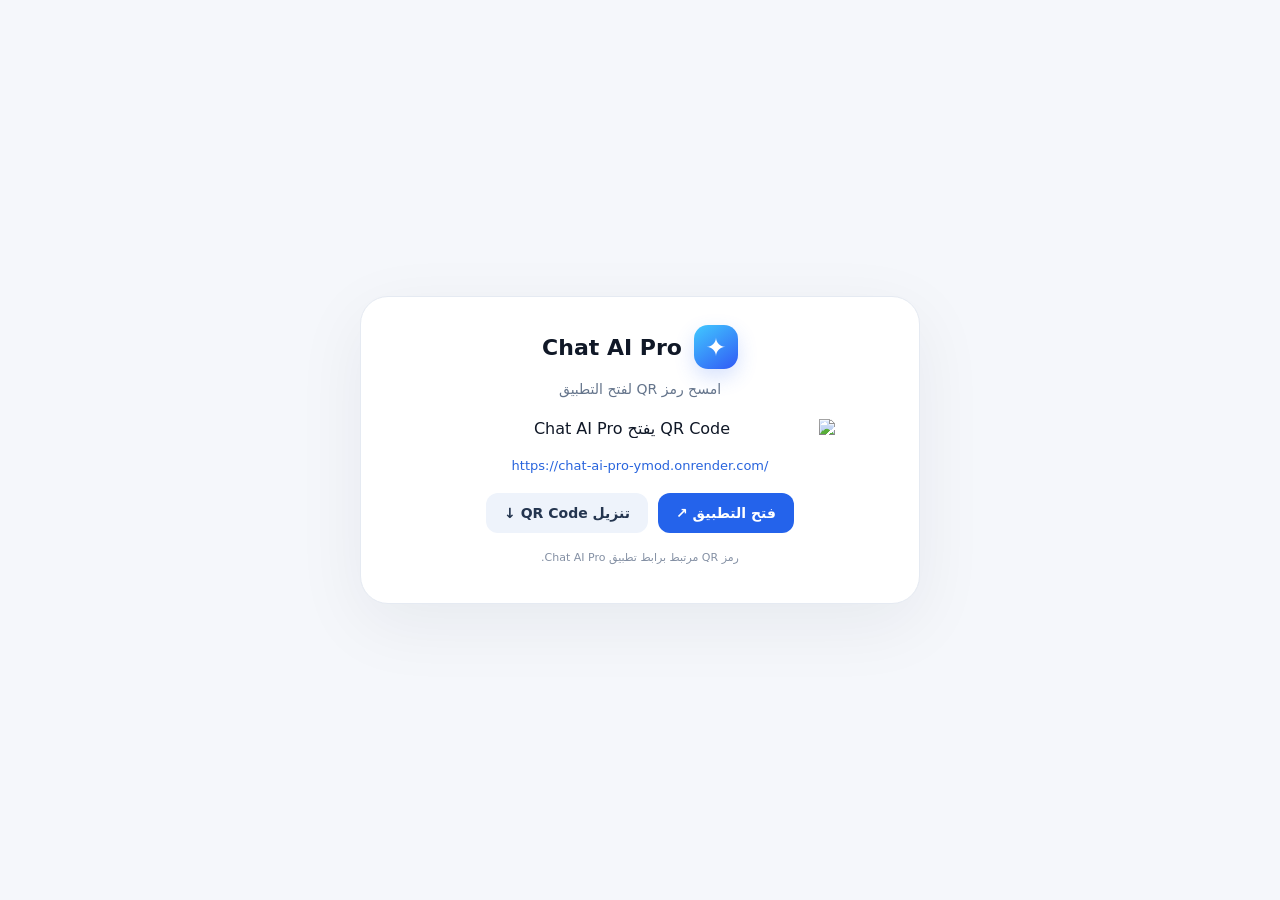
==== index.html @ 30083b50 "Update and rename gemini-code-1792500291255.html to index.html" ====
<!doctype html>
<html lang="ar" dir="rtl">
<head>
<meta charset="utf-8">
<meta name="viewport" content="width=device-width,initial-scale=1">
<meta name="theme-color" content="#ffffff">
<title>Chat AI Pro | QR Code</title>
<style>
*{box-sizing:border-box}body{margin:0;min-height:100vh;display:grid;place-items:center;background:#f5f7fb;color:#101827;font-family:system-ui,-apple-system,"Segoe UI",Tahoma,Arial,sans-serif;padding:24px}
.card{width:min(100%,560px);background:#fff;border:1px solid #e5eaf2;border-radius:28px;padding:28px;text-align:center;box-shadow:0 20px 70px #0a1c3510}
.brand{display:flex;justify-content:center;align-items:center;gap:12px;margin-bottom:12px}.logo{width:44px;height:44px;border-radius:14px;background:linear-gradient(145deg,#41c9ff,#3159f5);display:grid;place-items:center;color:white;font-size:25px;font-weight:800;box-shadow:0 8px 20px #356cf533}
h1{font-size:22px;margin:0}.sub{margin:8px 0 22px;color:#64748b;font-size:14px}
.qr{width:min(100%,390px);height:auto;display:block;margin:0 auto 20px;image-rendering:pixelated}
.link{direction:ltr;overflow-wrap:anywhere;color:#2864dd;font-size:13px;margin:0 auto 20px}
.actions{display:flex;gap:10px;justify-content:center;flex-wrap:wrap}a.btn,button.btn{border:0;border-radius:12px;padding:12px 18px;font-size:14px;font-weight:700;text-decoration:none;cursor:pointer}.primary{background:#2463eb;color:white}.secondary{background:#eef3fb;color:#24354f}.note{font-size:11px;color:#8490a4;margin-top:18px}
</style>
</head>
<body>
<main class="card">
 <div class="brand"><div class="logo">✦</div><h1>Chat AI Pro</h1></div>
 <p class="sub">امسح رمز QR لفتح التطبيق</p>
 <img class="qr" src="https://i.postimg.cc/nLVspSQR/8807de72266ab6e49035015890c5d040.png" alt="QR Code يفتح Chat AI Pro">
 <p class="link">https://chat-ai-pro-ymod.onrender.com/</p>
 <div class="actions">
  <a class="btn primary" href="https://chat-ai-pro-ymod.onrender.com/" target="_blank" rel="noopener">فتح التطبيق ↗</a>
  <a class="btn secondary" href="chat-ai-pro-qr.png" download="Chat-AI-Pro-QR.png">تنزيل QR Code ↓</a>
 </div>
 <p class="note">رمز QR مرتبط برابط تطبيق Chat AI Pro.</p>
</main>
</body>
</html>
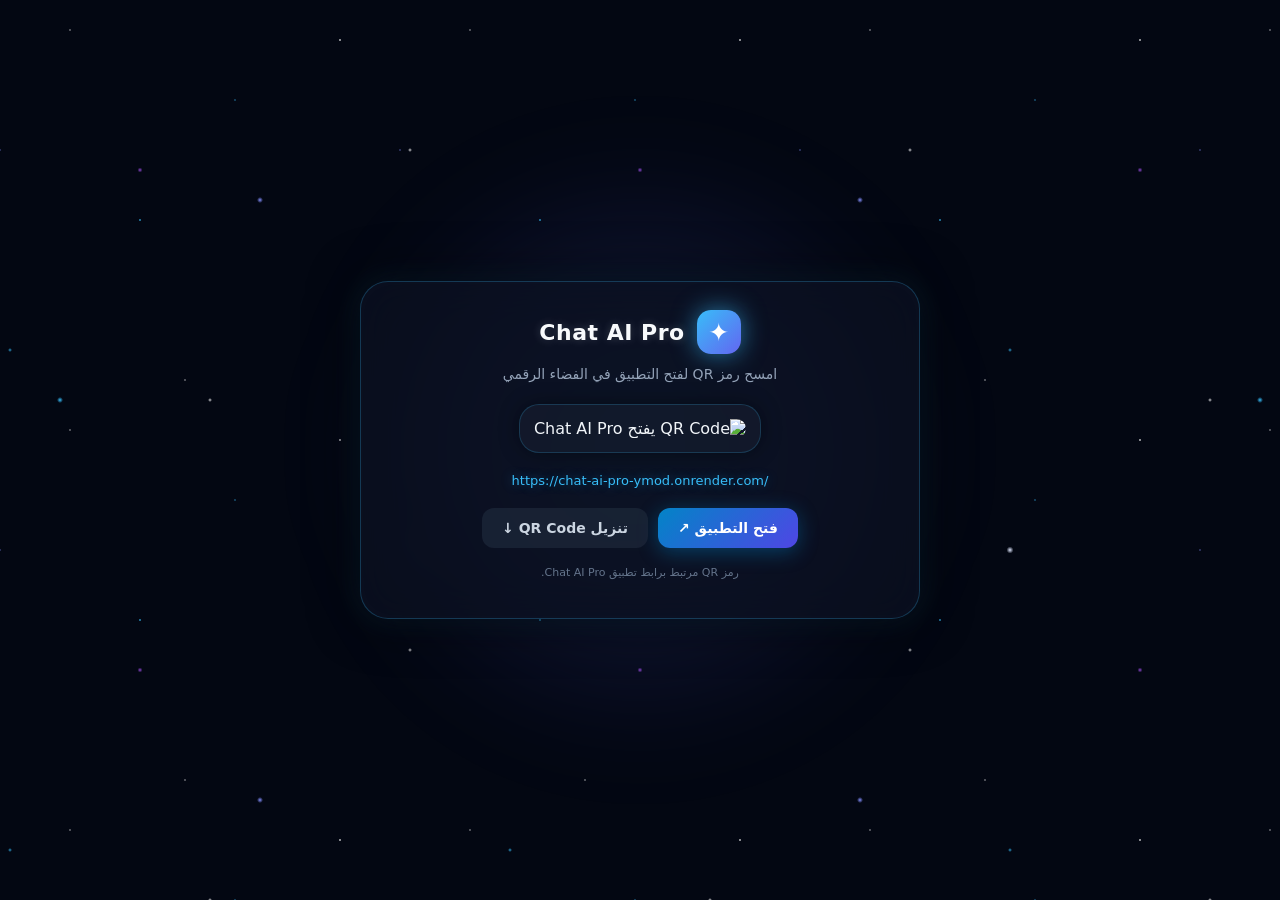
==== commit 73be41ca: "Enhance UI with animated star background and nebula Updated the theme color and modified the layout " ====
--- a/index.html
+++ b/index.html
@@ -3,29 +3,293 @@
 <head>
 <meta charset="utf-8">
 <meta name="viewport" content="width=device-width,initial-scale=1">
-<meta name="theme-color" content="#ffffff">
+<meta name="theme-color" content="#030712">
 <title>Chat AI Pro | QR Code</title>
 <style>
-*{box-sizing:border-box}body{margin:0;min-height:100vh;display:grid;place-items:center;background:#f5f7fb;color:#101827;font-family:system-ui,-apple-system,"Segoe UI",Tahoma,Arial,sans-serif;padding:24px}
-.card{width:min(100%,560px);background:#fff;border:1px solid #e5eaf2;border-radius:28px;padding:28px;text-align:center;box-shadow:0 20px 70px #0a1c3510}
-.brand{display:flex;justify-content:center;align-items:center;gap:12px;margin-bottom:12px}.logo{width:44px;height:44px;border-radius:14px;background:linear-gradient(145deg,#41c9ff,#3159f5);display:grid;place-items:center;color:white;font-size:25px;font-weight:800;box-shadow:0 8px 20px #356cf533}
-h1{font-size:22px;margin:0}.sub{margin:8px 0 22px;color:#64748b;font-size:14px}
-.qr{width:min(100%,390px);height:auto;display:block;margin:0 auto 20px;image-rendering:pixelated}
-.link{direction:ltr;overflow-wrap:anywhere;color:#2864dd;font-size:13px;margin:0 auto 20px}
-.actions{display:flex;gap:10px;justify-content:center;flex-wrap:wrap}a.btn,button.btn{border:0;border-radius:12px;padding:12px 18px;font-size:14px;font-weight:700;text-decoration:none;cursor:pointer}.primary{background:#2463eb;color:white}.secondary{background:#eef3fb;color:#24354f}.note{font-size:11px;color:#8490a4;margin-top:18px}
+*{box-sizing:border-box}
+body{
+  margin:0;
+  min-height:100vh;
+  display:grid;
+  place-items:center;
+  background:#030712;
+  color:#f1f5f9;
+  font-family:system-ui,-apple-system,"Segoe UI",Tahoma,Arial,sans-serif;
+  padding:24px;
+  overflow:hidden;
+  position:relative;
+}
+
+/* =======================================
+   خلفية النجوم المتحركة والفضائية المتطورة
+   ======================================= */
+.space-container {
+  position: fixed;
+  top: 0;
+  left: 0;
+  width: 100vw;
+  height: 100vh;
+  overflow: hidden;
+  z-index: 1;
+  pointer-events: none;
+}
+
+/* الطبقة الأولى: نجوم بعيدة صغيرة تتلألأ وتتحرك ببطء */
+.stars-far {
+  position: absolute;
+  width: 200%;
+  height: 200%;
+  top: -50%;
+  left: -50%;
+  background-image: 
+    radial-gradient(1px 1px at 25px 30px, #ffffff, rgba(0,0,0,0)),
+    radial-gradient(1px 1px at 75px 150px, #38bdf8, rgba(0,0,0,0)),
+    radial-gradient(1.5px 1.5px at 180px 90px, #ffffff, rgba(0,0,0,0)),
+    radial-gradient(1px 1px at 240px 200px, #818cf8, rgba(0,0,0,0)),
+    radial-gradient(1px 1px at 310px 80px, #ffffff, rgba(0,0,0,0)),
+    radial-gradient(1.5px 1.5px at 380px 270px, #38bdf8, rgba(0,0,0,0));
+  background-repeat: repeat;
+  background-size: 400px 400px;
+  animation: moveSpace 90s linear infinite, twinkle 4s ease-in-out infinite alternate;
+}
+
+/* الطبقة الثانية: نجوم متوسطة وسريعة الحركة */
+.stars-mid {
+  position: absolute;
+  width: 200%;
+  height: 200%;
+  top: -50%;
+  left: -50%;
+  background-image: 
+    radial-gradient(2px 2px at 50px 100px, #ffffff, rgba(0,0,0,0)),
+    radial-gradient(2px 2px at 150px 300px, #38bdf8, rgba(0,0,0,0)),
+    radial-gradient(2.5px 2.5px at 280px 120px, #a855f7, rgba(0,0,0,0)),
+    radial-gradient(2px 2px at 350px 350px, #ffffff, rgba(0,0,0,0));
+  background-repeat: repeat;
+  background-size: 500px 500px;
+  animation: moveSpace 45s linear infinite;
+  opacity: 0.8;
+}
+
+/* الطبقة الثالثة: نجوم متوهجة قريبة */
+.stars-close {
+  position: absolute;
+  width: 200%;
+  height: 200%;
+  top: -50%;
+  left: -50%;
+  background-image: 
+    radial-gradient(3px 3px at 100px 250px, #38bdf8, rgba(0,0,0,0)),
+    radial-gradient(3px 3px at 300px 50px, #818cf8, rgba(0,0,0,0)),
+    radial-gradient(3.5px 3.5px at 450px 400px, #e0e7ff, rgba(0,0,0,0));
+  background-repeat: repeat;
+  background-size: 600px 600px;
+  animation: moveSpace 25s linear infinite, twinkle 2.5s ease-in-out infinite alternate;
+}
+
+/* حركة انزلاق النجوم عبر الشاشة */
+@keyframes moveSpace {
+  0% { transform: translate(0, 0) rotate(0deg); }
+  100% { transform: translate(-200px, -400px) rotate(5deg); }
+}
+
+/* التلألؤ والتوهج */
+@keyframes twinkle {
+  0% { opacity: 0.3; }
+  50% { opacity: 0.9; }
+  100% { opacity: 0.4; }
+}
+
+/* إضافة شهاب ملفت للمظهر المستقبل */
+.shooting-star {
+  position: absolute;
+  top: 15%;
+  left: 80%;
+  width: 120px;
+  height: 2px;
+  background: linear-gradient(90deg, #38bdf8, transparent);
+  border-radius: 50%;
+  transform: rotate(-35deg);
+  animation: meteor 6s ease-in-out infinite;
+  opacity: 0;
+}
+
+.shooting-star:nth-child(2) {
+  top: 45%;
+  left: 90%;
+  width: 160px;
+  animation-delay: 3s;
+}
+
+@keyframes meteor {
+  0% { transform: translate(0, 0) rotate(-35deg); opacity: 0; }
+  5% { opacity: 1; }
+  20% { transform: translate(-500px, 350px) rotate(-35deg); opacity: 0; }
+  100% { opacity: 0; }
+}
+
+/* هالة حيوية مستقبليّة خلف البطاقة */
+.nebula {
+  position: absolute;
+  width: 600px;
+  height: 600px;
+  background: radial-gradient(circle, rgba(56, 189, 248, 0.15) 0%, rgba(99, 102, 241, 0.12) 40%, transparent 70%);
+  top: 50%;
+  left: 50%;
+  transform: translate(-50%, -50%);
+  z-index: 1;
+  filter: blur(50px);
+  animation: pulseNebula 8s ease-in-out infinite alternate;
+}
+
+@keyframes pulseNebula {
+  0% { transform: translate(-50%, -50%) scale(0.8); opacity: 0.6; }
+  100% { transform: translate(-50%, -50%) scale(1.2); opacity: 1; }
+}
+
+/* =======================================
+   البطاقة الرئيسية بالعنصر الزجاجي
+   ======================================= */
+.card{
+  width:min(100%,560px);
+  background:rgba(11, 17, 32, 0.75);
+  backdrop-filter: blur(20px);
+  -webkit-backdrop-filter: blur(20px);
+  border:1px solid rgba(56, 189, 248, 0.25);
+  border-radius:28px;
+  padding:28px;
+  text-align:center;
+  box-shadow: 0 0 50px rgba(0, 0, 0, 0.8), 
+              0 0 30px rgba(56, 189, 248, 0.15),
+              inset 0 0 20px rgba(255, 255, 255, 0.02);
+  position:relative;
+  z-index:2;
+}
+
+.brand{display:flex;justify-content:center;align-items:center;gap:12px;margin-bottom:12px}
+.logo{
+  width:44px;
+  height:44px;
+  border-radius:14px;
+  background:linear-gradient(135deg, #38bdf8, #6366f1);
+  display:grid;
+  place-items:center;
+  color:white;
+  font-size:25px;
+  font-weight:800;
+  box-shadow:0 0 25px rgba(56, 189, 248, 0.6);
+  animation: pulseLogo 3s ease-in-out infinite alternate;
+}
+
+@keyframes pulseLogo {
+  0% { box-shadow: 0 0 15px rgba(56, 189, 248, 0.4); transform: scale(1); }
+  100% { box-shadow: 0 0 30px rgba(99, 102, 241, 0.9); transform: scale(1.05); }
+}
+
+h1{font-size:22px;margin:0;letter-spacing:0.5px;color:#f8fafc;text-shadow: 0 0 10px rgba(255,255,255,0.2);}
+.sub{margin:8px 0 22px;color:#94a3b8;font-size:14px}
+
+.qr-wrapper {
+  position: relative;
+  display: inline-block;
+  padding: 14px;
+  background: rgba(255, 255, 255, 0.03);
+  border-radius: 20px;
+  border: 1px solid rgba(56, 189, 248, 0.2);
+  margin-bottom: 20px;
+  box-shadow: 0 0 20px rgba(0, 0, 0, 0.4);
+}
+
+.qr{
+  width:min(100%,340px);
+  height:auto;
+  display:block;
+  margin:0 auto;
+  image-rendering:pixelated;
+  border-radius:12px;
+}
+
+.link{
+  direction:ltr;
+  overflow-wrap:anywhere;
+  color:#38bdf8;
+  font-size:13px;
+  margin:0 auto 20px;
+  text-shadow: 0 0 12px rgba(56, 189, 248, 0.4);
+  font-weight: 500;
+}
+
+.actions{display:flex;gap:10px;justify-content:center;flex-wrap:wrap}
+a.btn,button.btn{
+  border:0;
+  border-radius:12px;
+  padding:12px 20px;
+  font-size:14px;
+  font-weight:700;
+  text-decoration:none;
+  cursor:pointer;
+  transition: all 0.3s cubic-bezier(0.4, 0, 0.2, 1);
+}
+
+.primary{
+  background:linear-gradient(135deg, #0284c7, #4f46e5);
+  color:white;
+  box-shadow: 0 4px 20px rgba(2, 132, 199, 0.4);
+}
+.primary:hover{
+  transform: translateY(-3px) scale(1.02);
+  box-shadow: 0 6px 25px rgba(79, 70, 229, 0.7);
+}
+
+.secondary{
+  background:rgba(30, 41, 59, 0.7);
+  color:#cbd5e1;
+  border: 1px solid rgba(255, 255, 255, 0.1);
+}
+.secondary:hover{
+  background:rgba(51, 65, 85, 0.9);
+  color:white;
+  transform: translateY(-3px);
+  border-color: rgba(56, 189, 248, 0.4);
+}
+
+.note{font-size:11px;color:#64748b;margin-top:18px}
 </style>
 </head>
 <body>
+
+<!-- عنصر خلفية السديم المتوهج -->
+<div class="nebula"></div>
+
+<!-- طبقات الفضاء والنجوم المتحركة -->
+<div class="space-container">
+  <div class="stars-far"></div>
+  <div class="stars-mid"></div>
+  <div class="stars-close"></div>
+  <div class="shooting-star"></div>
+  <div class="shooting-star"></div>
+</div>
+
 <main class="card">
- <div class="brand"><div class="logo">✦</div><h1>Chat AI Pro</h1></div>
- <p class="sub">امسح رمز QR لفتح التطبيق</p>
- <img class="qr" src="https://i.postimg.cc/nLVspSQR/8807de72266ab6e49035015890c5d040.png" alt="QR Code يفتح Chat AI Pro">
- <p class="link">https://chat-ai-pro-ymod.onrender.com/</p>
- <div class="actions">
-  <a class="btn primary" href="https://chat-ai-pro-ymod.onrender.com/" target="_blank" rel="noopener">فتح التطبيق ↗</a>
-  <a class="btn secondary" href="chat-ai-pro-qr.png" download="Chat-AI-Pro-QR.png">تنزيل QR Code ↓</a>
- </div>
- <p class="note">رمز QR مرتبط برابط تطبيق Chat AI Pro.</p>
+  <div class="brand">
+    <div class="logo">✦</div>
+    <h1>Chat AI Pro</h1>
+  </div>
+  <p class="sub">امسح رمز QR لفتح التطبيق في الفضاء الرقمي</p>
+  
+  <div class="qr-wrapper">
+    <img class="qr" src="https://i.postimg.cc/nLVspSQR/8807de72266ab6e49035015890c5d040.png" alt="QR Code يفتح Chat AI Pro">
+  </div>
+  
+  <p class="link">https://chat-ai-pro-ymod.onrender.com/</p>
+  
+  <div class="actions">
+    <a class="btn primary" href="https://chat-ai-pro-ymod.onrender.com/" target="_blank" rel="noopener">فتح التطبيق ↗</a>
+    <a class="btn secondary" href="chat-ai-pro-qr.png" download="Chat-AI-Pro-QR.png">تنزيل QR Code ↓</a>
+  </div>
+  
+  <p class="note">رمز QR مرتبط برابط تطبيق Chat AI Pro.</p>
 </main>
+
 </body>
 </html>
